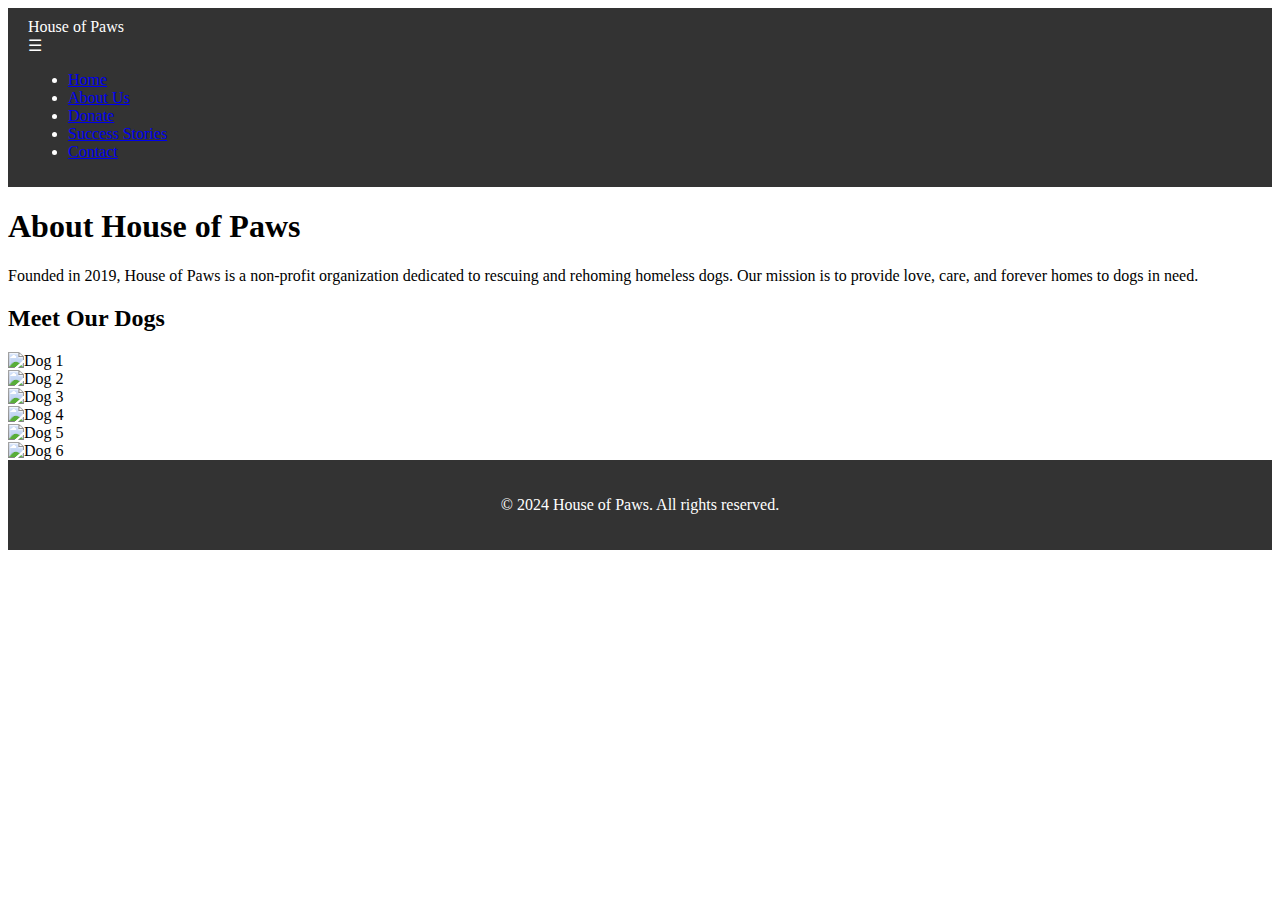
==== About.html @ 351d1116 "Update About.html" ====
<!DOCTYPE html>
<html lang="en">
<head>
  <meta charset="UTF-8">
  <meta name="viewport" content="width=device-width, initial-scale=1.0">
  <title>About Us - House of Paws</title>
  <link rel="stylesheet" href="styles.css">
</head>
<body>
  <header>
    <nav>
      <div class="logo">House of Paws</div>
      <div class="hamburger" onclick="toggleMenu()">☰</div>
      <ul class="nav-links">
        <li><a href="index.html">Home</a></li>
        <li><a href="about.html">About Us</a></li>
        <li><a href="donate.html">Donate</a></li>
        <li><a href="stories.html">Success Stories</a></li>
        <li><a href="contact.html">Contact</a></li>
      </ul>
    </nav>
  </header>

  <section class="about">
    <h1>About House of Paws</h1>
    <p>Founded in 2019, House of Paws is a non-profit organization dedicated to rescuing and rehoming homeless dogs. Our mission is to provide love, care, and forever homes to dogs in need.</p>

    <h2>Meet Our Dogs</h2>
    <div class="gallery-3d">
      <div class="gallery-container">
        <div class="gallery-item">
          <img src="dog1.jpg" alt="Dog 1">
        </div>
        <div class="gallery-item">
          <img src="dog2.jpg" alt="Dog 2">
        </div>
        <div class="gallery-item">
          <img src="dog3.jpg" alt="Dog 3">
        </div>
        <div class="gallery-item">
          <img src="dog4.jpg" alt="Dog 4">
        </div>
        <div class="gallery-item">
          <img src="dog5.jpg" alt="Dog 5">
        </div>
        <div class="gallery-item">
          <img src="dog6.jpg" alt="Dog 6">
        </div>
      </div>
    </div>
  </section>

  <footer>
    <p>&copy; 2024 House of Paws. All rights reserved.</p>
  </footer>

  <script src="scripts.js"></script>
</body>
</html>
---- styles.css ----
● body {
 font-family: Arial, sans-serif; 
margin: 0; 
padding: 0;
}
header {
 background: #333;
 color: white;
 padding: 10px 20px;
 display: flex; 
justify-content: space-between;
 align-items: center;
 }
.auth-links a { color: white;
 text-decoration: none;
 margin-left: 20px; 
}
.hero { 
background: url('hero-image.jpg') no-repeat center center/cover;
 color: white;
 text-align: center; 
padding: 50px 20px; 
}
.cta-button { 
background: #ff5733; 
color: white;
 padding: 10px 20px; 
text-decoration: none;
 }
.donation-tiers { 
display: flex; 
justify-content: 
space-around; 
padding: 20px;
 }
.tier { 
background: 
#f4f4f4; 
padding: 15px;
border-radius: 5px; 
text-align: center;
}
.donate-button { background: #28a745; color: white; padding: 10px 20px; text-decoration: none; }
footer { background: #333; color: white; text-align: center; padding: 20px 0; }
.social-media { margin-bottom: 10px; }
.social-media a { color: white; margin: 0 10px; 
text-decoration: none; 
nav { display: flex; flex-direction: column; align-items: flex-start; background-color: rgba(51, 51, 51, 0.8); /* Semi-transparent */ padding: 10px; position: absolute; /* Optional for positioning */ left: 10px; /* Adjust position */ top: 70px; /* Adjust position below the header */ border-radius: 5px; }
nav a { color: rgba(255, 255, 255, 0.7); /* Less visible */ margin: 5px 0; /* Vertical spacing */ text-decoration: none; transition: color 0.3s; /* Smooth hover effect */ }
nav a:hover { color: white; /* Highlight on hover */ }
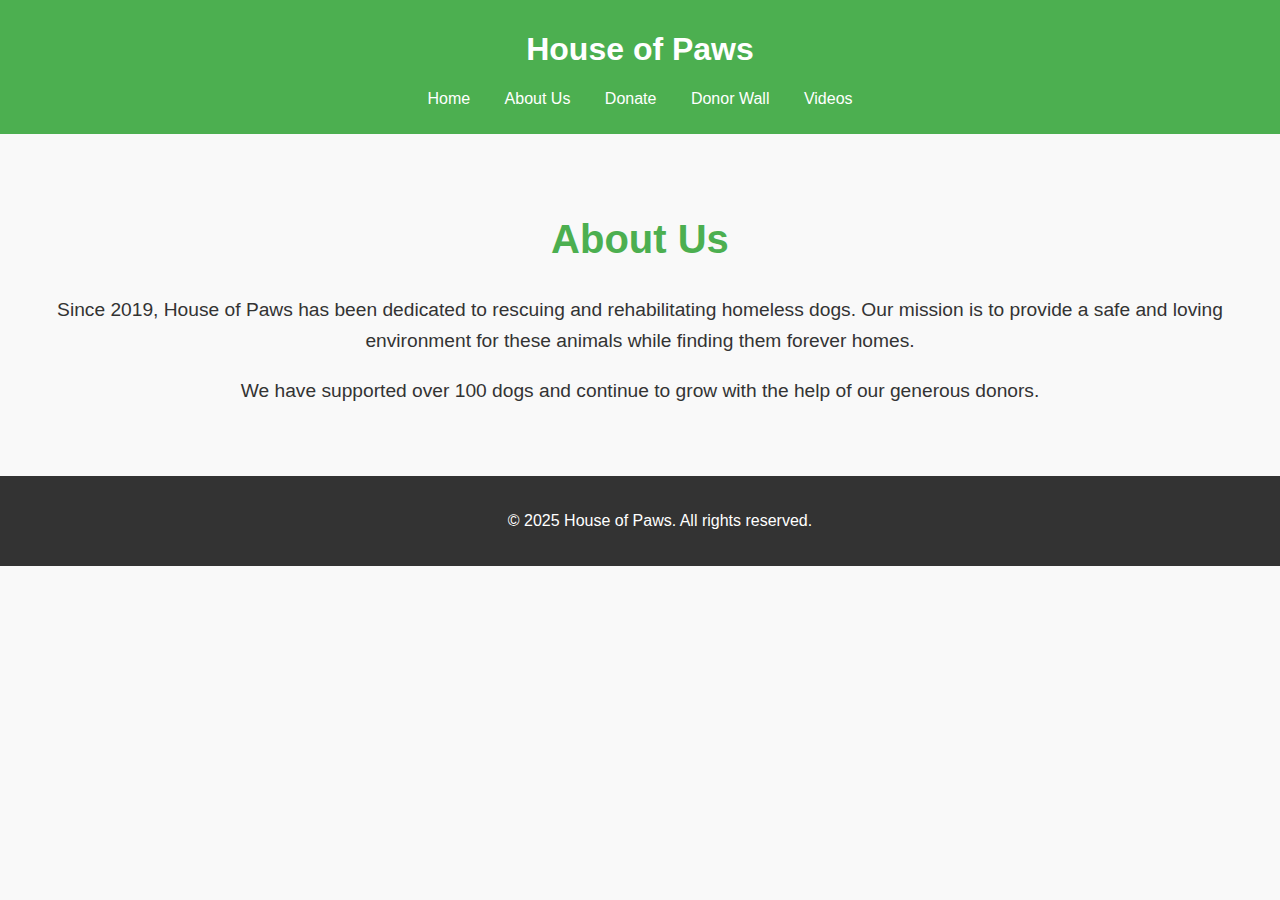
==== commit 88e2c19b: "Update About.html" ====
--- a/About.html
+++ b/About.html
@@ -4,56 +4,91 @@
   <meta charset="UTF-8">
   <meta name="viewport" content="width=device-width, initial-scale=1.0">
   <title>About Us - House of Paws</title>
-  <link rel="stylesheet" href="styles.css">
+  <style>
+    /* Global Styles */
+    body {
+      font-family: Arial, sans-serif;
+      margin: 0;
+      padding: 0;
+      background-color: #f9f9f9;
+      color: #333;
+    }
+
+    header {
+      background-color: #4CAF50;
+      color: white;
+      padding: 10px 0;
+      text-align: center;
+    }
+
+    nav ul {
+      list-style: none;
+      padding: 0;
+    }
+
+    nav ul li {
+      display: inline;
+      margin: 0 15px;
+    }
+
+    nav ul li a {
+      color: white;
+      text-decoration: none;
+    }
+
+    footer {
+      text-align: center;
+      padding: 20px;
+      background-color: #333;
+      color: white;
+      position: relative;
+      width: 100%;
+      bottom: 0;
+    }
+
+    /* About Us Page Styles */
+    .about {
+      text-align: center;
+      padding: 50px 20px;
+    }
+
+    .about h2 {
+      font-size: 2.5rem;
+      color: #4CAF50;
+    }
+
+    .about p {
+      font-size: 1.2rem;
+      line-height: 1.6;
+    }
+  </style>
 </head>
 <body>
   <header>
+    <h1>House of Paws</h1>
     <nav>
-      <div class="logo">House of Paws</div>
-      <div class="hamburger" onclick="toggleMenu()">☰</div>
-      <ul class="nav-links">
+      <ul>
         <li><a href="index.html">Home</a></li>
         <li><a href="about.html">About Us</a></li>
         <li><a href="donate.html">Donate</a></li>
-        <li><a href="stories.html">Success Stories</a></li>
-        <li><a href="contact.html">Contact</a></li>
+        <li><a href="donors.html">Donor Wall</a></li>
+        <li><a href="videos.html">Videos</a></li>
       </ul>
     </nav>
   </header>
 
   <section class="about">
-    <h1>About House of Paws</h1>
-    <p>Founded in 2019, House of Paws is a non-profit organization dedicated to rescuing and rehoming homeless dogs. Our mission is to provide love, care, and forever homes to dogs in need.</p>
-
-    <h2>Meet Our Dogs</h2>
-    <div class="gallery-3d">
-      <div class="gallery-container">
-        <div class="gallery-item">
-          <img src="dog1.jpg" alt="Dog 1">
-        </div>
-        <div class="gallery-item">
-          <img src="dog2.jpg" alt="Dog 2">
-        </div>
-        <div class="gallery-item">
-          <img src="dog3.jpg" alt="Dog 3">
-        </div>
-        <div class="gallery-item">
-          <img src="dog4.jpg" alt="Dog 4">
-        </div>
-        <div class="gallery-item">
-          <img src="dog5.jpg" alt="Dog 5">
-        </div>
-        <div class="gallery-item">
-          <img src="dog6.jpg" alt="Dog 6">
-        </div>
-      </div>
-    </div>
+    <h2>About Us</h2>
+    <p>Since 2019, House of Paws has been dedicated to rescuing and rehabilitating homeless dogs. Our mission is to provide a safe and loving environment for these animals while finding them forever homes.</p>
+    <p>We have supported over 100 dogs and continue to grow with the help of our generous donors.</p>
   </section>
 
   <footer>
-    <p>&copy; 2024 House of Paws. All rights reserved.</p>
+    <p>&copy; 2025 House of Paws. All rights reserved.</p>
   </footer>
 
-  <script src="scripts.js"></script>
+  <script>
+    // Add any JavaScript specific to the About Us page here
+  </script>
 </body>
 </html>
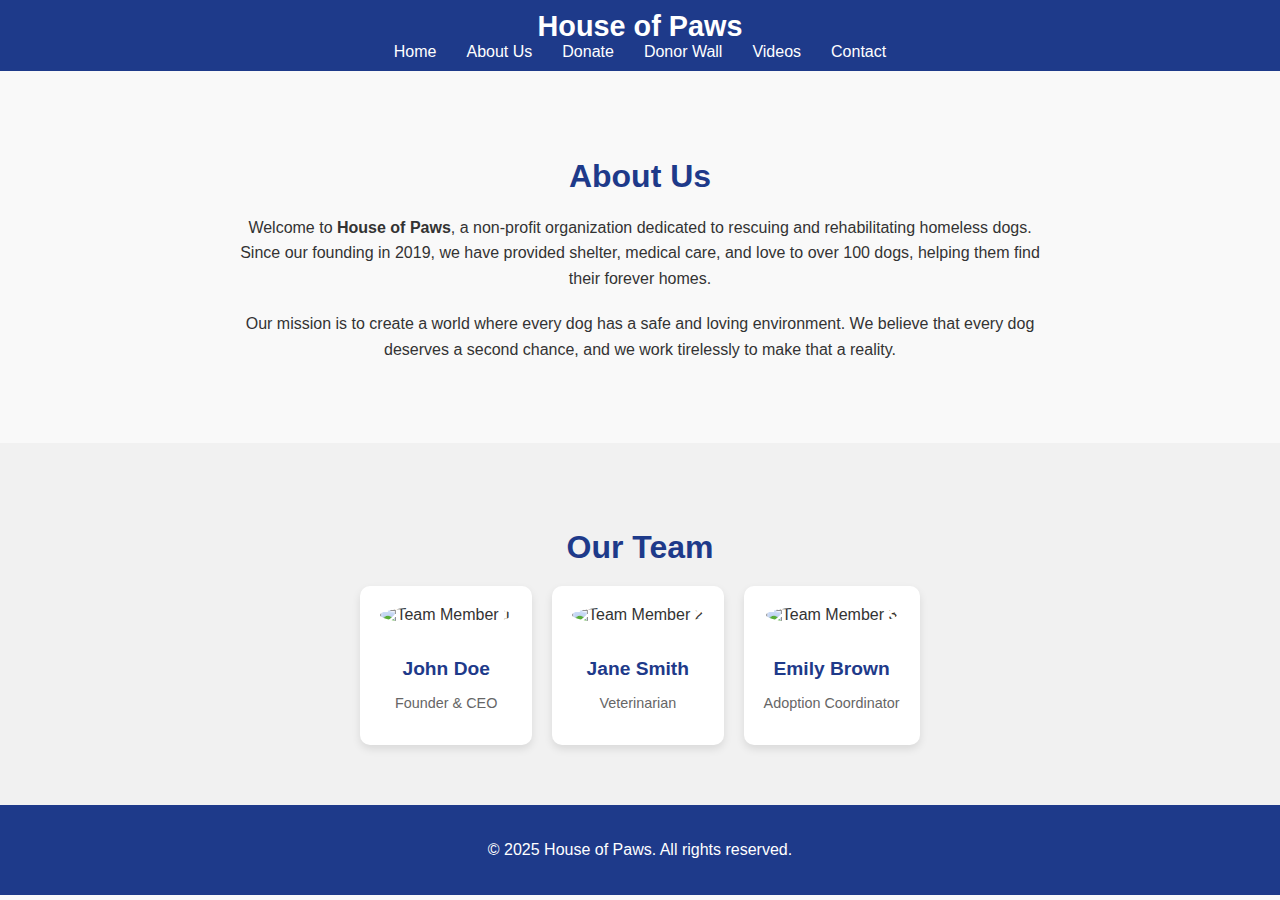
==== commit 0f8c4cf2: "Update About.html" ====
--- a/About.html
+++ b/About.html
@@ -6,89 +6,239 @@
   <title>About Us - House of Paws</title>
   <style>
     /* Global Styles */
-    body {
-      font-family: Arial, sans-serif;
+    body, html {
+      overflow-x: hidden; /* Prevent horizontal scrolling */
+      width: 100%;
       margin: 0;
       padding: 0;
+      font-family: Arial, sans-serif;
       background-color: #f9f9f9;
       color: #333;
     }
 
+    /* Header Styles */
     header {
-      background-color: #4CAF50;
+      background-color: #1e3a8a; /* Royal Blue */
       color: white;
-      padding: 10px 0;
-      text-align: center;
+      padding: 10px 20px;
+      text-align: center;
+      position: relative;
+    }
+
+    header h1 {
+      margin: 0;
+      font-size: 1.8rem;
+    }
+
+    .hamburger {
+      display: none; /* Hidden by default */
+      font-size: 2rem; /* Bigger hamburger icon */
+      cursor: pointer;
+      position: absolute;
+      top: 10px; /* Adjusted position */
+      right: 20px;
+      z-index: 1000; /* Ensure it's above other elements */
+      background-color: black; /* Black background */
+      padding: 10px; /* Add padding for better click area */
+      border-radius: 5px; /* Rounded corners */
     }
 
     nav ul {
       list-style: none;
       padding: 0;
+      margin: 0;
+      display: flex;
+      justify-content: center;
     }
 
     nav ul li {
-      display: inline;
       margin: 0 15px;
     }
 
     nav ul li a {
       color: white;
       text-decoration: none;
-    }
-
+      font-size: 1rem;
+    }
+
+    /* Main Content Styles */
+    .about-section {
+      padding: 60px 20px;
+      text-align: center;
+    }
+
+    .about-section h2 {
+      font-size: 2rem;
+      margin-bottom: 20px;
+      color: #1e3a8a; /* Royal Blue */
+    }
+
+    .about-section p {
+      font-size: 1rem;
+      line-height: 1.6;
+      max-width: 800px;
+      margin: 0 auto 20px;
+    }
+
+    .team-section {
+      padding: 60px 20px;
+      background-color: #f1f1f1;
+      text-align: center;
+    }
+
+    .team-section h2 {
+      font-size: 2rem;
+      margin-bottom: 20px;
+      color: #1e3a8a; /* Royal Blue */
+    }
+
+    .team-grid {
+      display: flex;
+      flex-wrap: wrap;
+      justify-content: center;
+      gap: 20px;
+    }
+
+    .team-member {
+      background-color: white;
+      padding: 20px;
+      border-radius: 10px;
+      box-shadow: 0 4px 8px rgba(0, 0, 0, 0.1);
+      max-width: 250px;
+      text-align: center;
+    }
+
+    .team-member img {
+      width: 100px;
+      height: 100px;
+      border-radius: 50%;
+      margin-bottom: 15px;
+    }
+
+    .team-member h3 {
+      font-size: 1.2rem;
+      margin-bottom: 10px;
+      color: #1e3a8a; /* Royal Blue */
+    }
+
+    .team-member p {
+      font-size: 0.9rem;
+      color: #666;
+    }
+
+    /* Footer Styles */
     footer {
       text-align: center;
       padding: 20px;
-      background-color: #333;
+      background-color: #1e3a8a;
       color: white;
-      position: relative;
-      width: 100%;
-      bottom: 0;
-    }
-
-    /* About Us Page Styles */
-    .about {
-      text-align: center;
-      padding: 50px 20px;
-    }
-
-    .about h2 {
-      font-size: 2.5rem;
-      color: #4CAF50;
-    }
-
-    .about p {
-      font-size: 1.2rem;
-      line-height: 1.6;
+    }
+
+    /* Responsive Styles */
+    @media (max-width: 768px) {
+      .hamburger {
+        display: block; /* Show hamburger on mobile */
+      }
+
+      nav ul {
+        display: none; /* Hide menu by default */
+        flex-direction: column;
+        background-color: #1e3a8a;
+        position: absolute;
+        top: 60px;
+        left: 0;
+        width: 100%;
+        text-align: center;
+      }
+
+      nav ul.active {
+        display: flex; /* Show menu when active */
+      }
+
+      nav ul li {
+        margin: 10px 0;
+      }
+
+      .about-section h2,
+      .team-section h2 {
+        font-size: 1.8rem; /* Smaller font size for mobile */
+      }
+
+      .about-section p {
+        font-size: 0.9rem; /* Smaller font size for mobile */
+      }
+
+      .team-member {
+        max-width: 100%; /* Full width for mobile */
+      }
     }
   </style>
 </head>
 <body>
+  <!-- Header -->
   <header>
     <h1>House of Paws</h1>
+    <div class="hamburger" onclick="toggleMenu()" aria-label="Toggle Menu" aria-expanded="false">&#9776;</div>
     <nav>
-      <ul>
+      <ul id="navMenu">
         <li><a href="index.html">Home</a></li>
         <li><a href="about.html">About Us</a></li>
         <li><a href="donate.html">Donate</a></li>
         <li><a href="donors.html">Donor Wall</a></li>
         <li><a href="videos.html">Videos</a></li>
+        <li><a href="contact.html">Contact</a></li>
       </ul>
     </nav>
   </header>
 
-  <section class="about">
+  <!-- About Section -->
+  <section class="about-section">
     <h2>About Us</h2>
-    <p>Since 2019, House of Paws has been dedicated to rescuing and rehabilitating homeless dogs. Our mission is to provide a safe and loving environment for these animals while finding them forever homes.</p>
-    <p>We have supported over 100 dogs and continue to grow with the help of our generous donors.</p>
+    <p>
+      Welcome to <strong>House of Paws</strong>, a non-profit organization dedicated to rescuing and rehabilitating homeless dogs. 
+      Since our founding in 2019, we have provided shelter, medical care, and love to over 100 dogs, helping them find their forever homes.
+    </p>
+    <p>
+      Our mission is to create a world where every dog has a safe and loving environment. We believe that every dog deserves a second chance, 
+      and we work tirelessly to make that a reality.
+    </p>
   </section>
 
+  <!-- Team Section -->
+  <section class="team-section">
+    <h2>Our Team</h2>
+    <div class="team-grid">
+      <div class="team-member">
+        <img src="images/team1.jpg" alt="Team Member 1">
+        <h3>John Doe</h3>
+        <p>Founder & CEO</p>
+      </div>
+      <div class="team-member">
+        <img src="images/team2.jpg" alt="Team Member 2">
+        <h3>Jane Smith</h3>
+        <p>Veterinarian</p>
+      </div>
+      <div class="team-member">
+        <img src="images/team3.jpg" alt="Team Member 3">
+        <h3>Emily Brown</h3>
+        <p>Adoption Coordinator</p>
+      </div>
+    </div>
+  </section>
+
+  <!-- Footer -->
   <footer>
     <p>&copy; 2025 House of Paws. All rights reserved.</p>
   </footer>
 
   <script>
-    // Add any JavaScript specific to the About Us page here
+    // Toggle Hamburger Menu
+    function toggleMenu() {
+      const navMenu = document.getElementById('navMenu');
+      const hamburger = document.querySelector('.hamburger');
+      navMenu.classList.toggle('active');
+      hamburger.setAttribute('aria-expanded', navMenu.classList.contains('active'));
+    }
   </script>
 </body>
 </html>
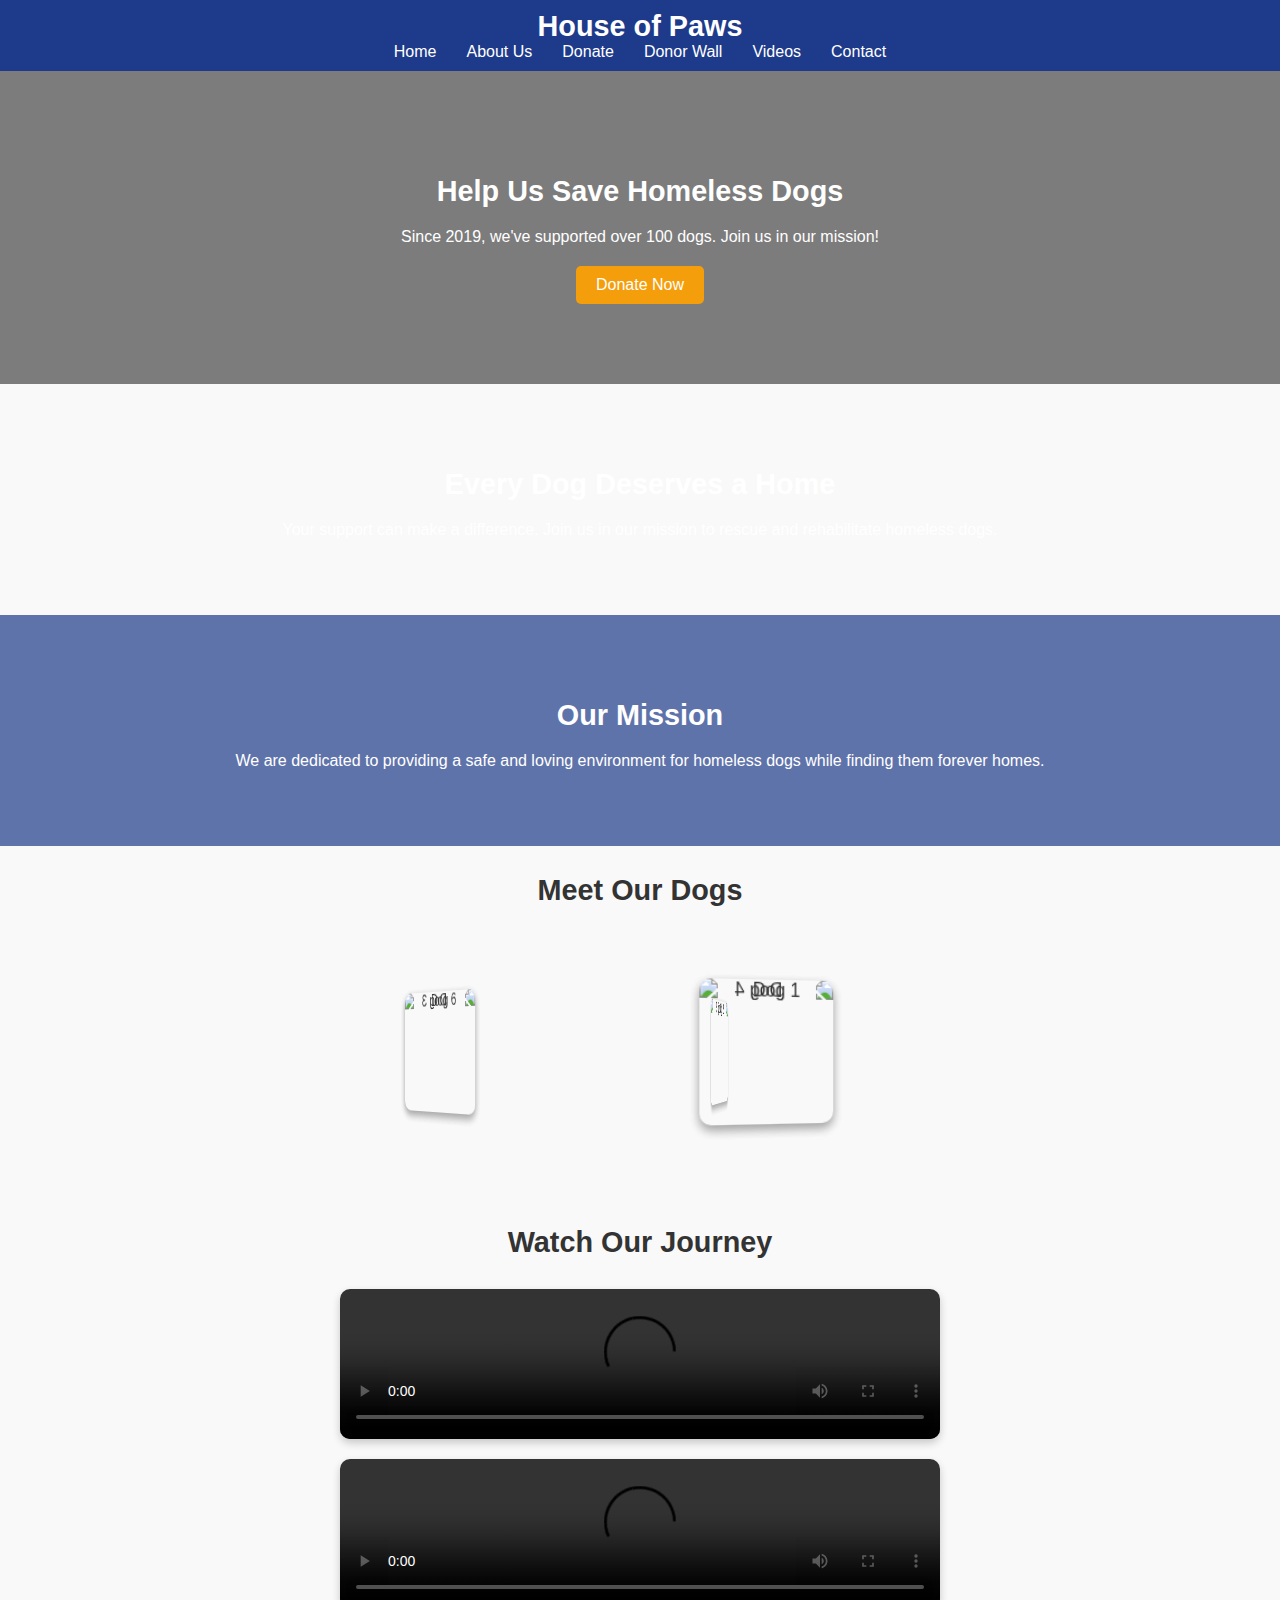
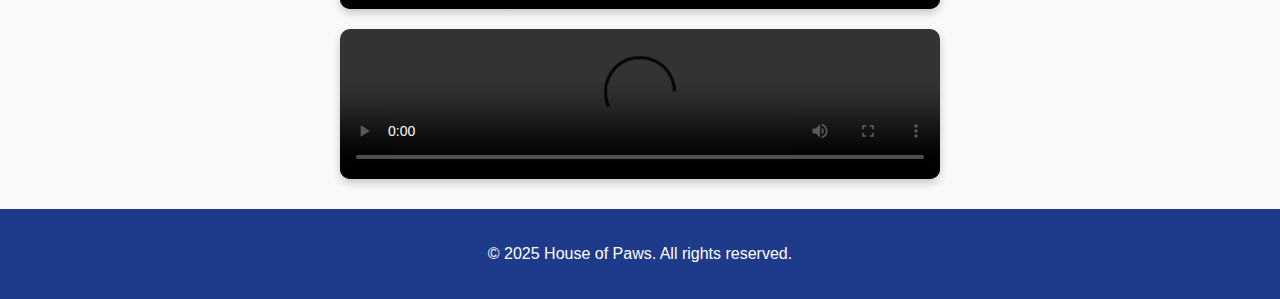
==== commit 28c3bbf8: "Update About.html" ====
--- a/About.html
+++ b/About.html
@@ -3,7 +3,7 @@
 <head>
   <meta charset="UTF-8">
   <meta name="viewport" content="width=device-width, initial-scale=1.0">
-  <title>About Us - House of Paws</title>
+  <title>House of Paws</title>
   <style>
     /* Global Styles */
     body, html {
@@ -23,6 +23,7 @@
       padding: 10px 20px;
       text-align: center;
       position: relative;
+      z-index: 1000; /* Ensure header is above other sections */
     }
 
     header h1 {
@@ -37,7 +38,7 @@
       position: absolute;
       top: 10px; /* Adjusted position */
       right: 20px;
-      z-index: 1000; /* Ensure it's above other elements */
+      z-index: 1001; /* Higher z-index to ensure it's in front */
       background-color: black; /* Black background */
       padding: 10px; /* Add padding for better click area */
       border-radius: 5px; /* Rounded corners */
@@ -61,69 +62,166 @@
       font-size: 1rem;
     }
 
-    /* Main Content Styles */
-    .about-section {
-      padding: 60px 20px;
-      text-align: center;
-    }
-
-    .about-section h2 {
-      font-size: 2rem;
-      margin-bottom: 20px;
-      color: #1e3a8a; /* Royal Blue */
-    }
-
-    .about-section p {
+    /* Hero Section */
+    .hero {
+      text-align: center;
+      padding: 80px 20px; /* Adjusted padding for mobile */
+      background-image: url('images/hero-background.jpg'); /* Add your image here */
+      background-size: cover;
+      background-position: center;
+      color: white;
+      position: relative;
+      z-index: 1; /* Ensure hero is below the hamburger */
+    }
+
+    .hero::before {
+      content: '';
+      position: absolute;
+      top: 0;
+      left: 0;
+      width: 100%;
+      height: 100%;
+      background-color: rgba(0, 0, 0, 0.5); /* Semi-transparent black overlay */
+      z-index: -1; /* Ensure overlay is below the content */
+    }
+
+    .hero h2,
+    .hero p,
+    .hero button {
+      position: relative;
+      z-index: 1;
+    }
+
+    .hero h2 {
+      font-size: 1.8rem; /* Adjusted font size for mobile */
+      margin-bottom: 20px;
+    }
+
+    .hero p {
+      font-size: 1rem; /* Adjusted font size for mobile */
+      margin-bottom: 20px;
+    }
+
+    .hero button {
+      background-color: #f59e0b; /* Gold */
+      color: white;
+      border: none;
+      padding: 10px 20px;
       font-size: 1rem;
-      line-height: 1.6;
-      max-width: 800px;
-      margin: 0 auto 20px;
-    }
-
-    .team-section {
-      padding: 60px 20px;
-      background-color: #f1f1f1;
-      text-align: center;
-    }
-
-    .team-section h2 {
-      font-size: 2rem;
-      margin-bottom: 20px;
-      color: #1e3a8a; /* Royal Blue */
-    }
-
-    .team-grid {
+      cursor: pointer;
+      border-radius: 5px;
+    }
+
+    .hero button:hover {
+      background-color: #d97706; /* Darker Gold */
+    }
+
+    /* Image Background Section */
+    .image-background {
+      background-image: url('images/dog-background.jpg'); /* Add your image here */
+      background-size: cover;
+      background-position: center;
+      padding: 60px 20px; /* Adjusted padding for mobile */
+      text-align: center;
+      color: white;
+    }
+
+    .image-background h2 {
+      font-size: 1.8rem; /* Adjusted font size for mobile */
+      margin-bottom: 20px;
+    }
+
+    .image-background p {
+      font-size: 1rem; /* Adjusted font size for mobile */
+    }
+
+    /* Blue Section with Image Background */
+    .blue-section {
+      background-image: url('images/dog-background-2.jpg'); /* Add your image here */
+      background-size: cover;
+      background-position: center;
+      padding: 60px 20px; /* Adjusted padding for mobile */
+      text-align: center;
+      color: white;
+      position: relative;
+    }
+
+    .blue-section::before {
+      content: '';
+      position: absolute;
+      top: 0;
+      left: 0;
+      width: 100%;
+      height: 100%;
+      background-color: rgba(30, 58, 138, 0.7); /* Royal Blue with 70% opacity */
+    }
+
+    .blue-section h2,
+    .blue-section p {
+      position: relative;
+      z-index: 1;
+    }
+
+    .blue-section h2 {
+      font-size: 1.8rem; /* Adjusted font size for mobile */
+      margin-bottom: 20px;
+    }
+
+    .blue-section p {
+      font-size: 1rem; /* Adjusted font size for mobile */
+    }
+
+    /* 3D Image Gallery */
+    .gallery-section {
+      text-align: center;
+      margin: 20px 0;
+    }
+
+    .gallery-section h3 {
+      font-size: 1.8rem; /* Adjusted font size for mobile */
+      margin-bottom: 20px;
+    }
+
+    .gallery {
+      position: relative;
+      width: 100%;
+      height: 250px; /* Adjusted height for mobile */
+      perspective: 1000px;
+      margin: 20px auto; /* Center the gallery */
       display: flex;
-      flex-wrap: wrap;
       justify-content: center;
-      gap: 20px;
-    }
-
-    .team-member {
-      background-color: white;
-      padding: 20px;
+      align-items: center;
+    }
+
+    .gallery img {
+      position: absolute;
+      width: 120px; /* Smaller images for mobile */
+      height: 120px;
       border-radius: 10px;
-      box-shadow: 0 4px 8px rgba(0, 0, 0, 0.1);
-      max-width: 250px;
-      text-align: center;
-    }
-
-    .team-member img {
-      width: 100px;
-      height: 100px;
-      border-radius: 50%;
-      margin-bottom: 15px;
-    }
-
-    .team-member h3 {
-      font-size: 1.2rem;
-      margin-bottom: 10px;
-      color: #1e3a8a; /* Royal Blue */
-    }
-
-    .team-member p {
-      font-size: 0.9rem;
-      color: #666;
+      box-shadow: 0 4px 8px rgba(0, 0, 0, 0.2);
+      transform-style: preserve-3d;
+      transition: transform 1s;
+    }
+
+    /* Vertical Video Section */
+    .video-section {
+      display: flex;
+      flex-direction: column;
+      align-items: center;
+      margin: 20px 0;
+    }
+
+    .video-section h3 {
+      font-size: 1.8rem; /* Adjusted font size for mobile */
+      margin-bottom: 20px;
+    }
+
+    .video-section video {
+      width: 100%; /* Full width for mobile */
+      max-width: 600px;
+      border-radius: 10px;
+      box-shadow: 0 4px 8px rgba(0, 0, 0, 0.2);
+      margin: 10px 0;
     }
 
     /* Footer Styles */
@@ -159,17 +257,31 @@
         margin: 10px 0;
       }
 
-      .about-section h2,
-      .team-section h2 {
-        font-size: 1.8rem; /* Smaller font size for mobile */
-      }
-
-      .about-section p {
-        font-size: 0.9rem; /* Smaller font size for mobile */
-      }
-
-      .team-member {
-        max-width: 100%; /* Full width for mobile */
+      .hero h2 {
+        font-size: 1.5rem; /* Smaller font size for very small screens */
+      }
+
+      .hero p {
+        font-size: 0.9rem; /* Smaller font size for very small screens */
+      }
+
+      .image-background h2,
+      .blue-section h2 {
+        font-size: 1.5rem; /* Smaller font size for very small screens */
+      }
+
+      .image-background p,
+      .blue-section p {
+        font-size: 0.9rem; /* Smaller font size for very small screens */
+      }
+
+      .gallery {
+        height: 200px; /* Smaller height for very small screens */
+      }
+
+      .gallery img {
+        width: 100px; /* Smaller images for very small screens */
+        height: 100px;
       }
     }
   </style>
@@ -191,39 +303,53 @@
     </nav>
   </header>
 
-  <!-- About Section -->
-  <section class="about-section">
-    <h2>About Us</h2>
-    <p>
-      Welcome to <strong>House of Paws</strong>, a non-profit organization dedicated to rescuing and rehabilitating homeless dogs. 
-      Since our founding in 2019, we have provided shelter, medical care, and love to over 100 dogs, helping them find their forever homes.
-    </p>
-    <p>
-      Our mission is to create a world where every dog has a safe and loving environment. We believe that every dog deserves a second chance, 
-      and we work tirelessly to make that a reality.
-    </p>
-  </section>
-
-  <!-- Team Section -->
-  <section class="team-section">
-    <h2>Our Team</h2>
-    <div class="team-grid">
-      <div class="team-member">
-        <img src="images/team1.jpg" alt="Team Member 1">
-        <h3>John Doe</h3>
-        <p>Founder & CEO</p>
-      </div>
-      <div class="team-member">
-        <img src="images/team2.jpg" alt="Team Member 2">
-        <h3>Jane Smith</h3>
-        <p>Veterinarian</p>
-      </div>
-      <div class="team-member">
-        <img src="images/team3.jpg" alt="Team Member 3">
-        <h3>Emily Brown</h3>
-        <p>Adoption Coordinator</p>
-      </div>
+  <!-- Hero Section -->
+  <section class="hero">
+    <h2>Help Us Save Homeless Dogs</h2>
+    <p>Since 2019, we've supported over 100 dogs. Join us in our mission!</p>
+    <button onclick="window.location.href='donate.html'">Donate Now</button>
+  </section>
+
+  <!-- Image Background Section -->
+  <section class="image-background">
+    <h2>Every Dog Deserves a Home</h2>
+    <p>Your support can make a difference. Join us in our mission to rescue and rehabilitate homeless dogs.</p>
+  </section>
+
+  <!-- Blue Section -->
+  <section class="blue-section">
+    <h2>Our Mission</h2>
+    <p>We are dedicated to providing a safe and loving environment for homeless dogs while finding them forever homes.</p>
+  </section>
+
+  <!-- 3D Image Gallery -->
+  <section class="gallery-section">
+    <h3>Meet Our Dogs</h3>
+    <div class="gallery" id="gallery">
+      <img src="images/dog1.jpg" alt="Dog 1">
+      <img src="images/dog2.jpg" alt="Dog 2">
+      <img src="images/dog3.jpg" alt="Dog 3">
+      <img src="images/dog4.jpg" alt="Dog 4">
+      <img src="images/dog5.jpg" alt="Dog 5">
+      <img src="images/dog6.jpg" alt="Dog 6">
     </div>
+  </section>
+
+  <!-- Vertical Video Section -->
+  <section class="video-section">
+    <h3>Watch Our Journey</h3>
+    <video controls>
+      <source src="videos/video1.mp4" type="video/mp4">
+      Your browser does not support the video tag.
+    </video>
+    <video controls>
+      <source src="videos/video2.mp4" type="video/mp4">
+      Your browser does not support the video tag.
+    </video>
+    <video controls>
+      <source src="videos/video3.mp4" type="video/mp4">
+      Your browser does not support the video tag.
+    </video>
   </section>
 
   <!-- Footer -->
@@ -239,6 +365,22 @@
       navMenu.classList.toggle('active');
       hamburger.setAttribute('aria-expanded', navMenu.classList.contains('active'));
     }
+
+    // 3D Image Gallery Animation
+    const gallery = document.getElementById('gallery');
+    const images = gallery.getElementsByTagName('img');
+    let angle = 0;
+
+    setInterval(() => {
+      angle = (angle + 1) % 360;
+      for (let i = 0; i < images.length; i++) {
+        const imgAngle = (angle + (i * 60)) % 360; // 6 images, 60 degrees apart
+        const radius = window.innerWidth < 768 ? 100 : 200; /* Adjust radius for mobile */
+        const x = Math.sin((imgAngle * Math.PI) / 180) * radius;
+        const z = Math.cos((imgAngle * Math.PI) / 180) * radius;
+        images[i].style.transform = `rotateY(${imgAngle}deg) translateX(${x}px) translateZ(${z}px)`;
+      }
+    }, 50);
   </script>
 </body>
 </html>
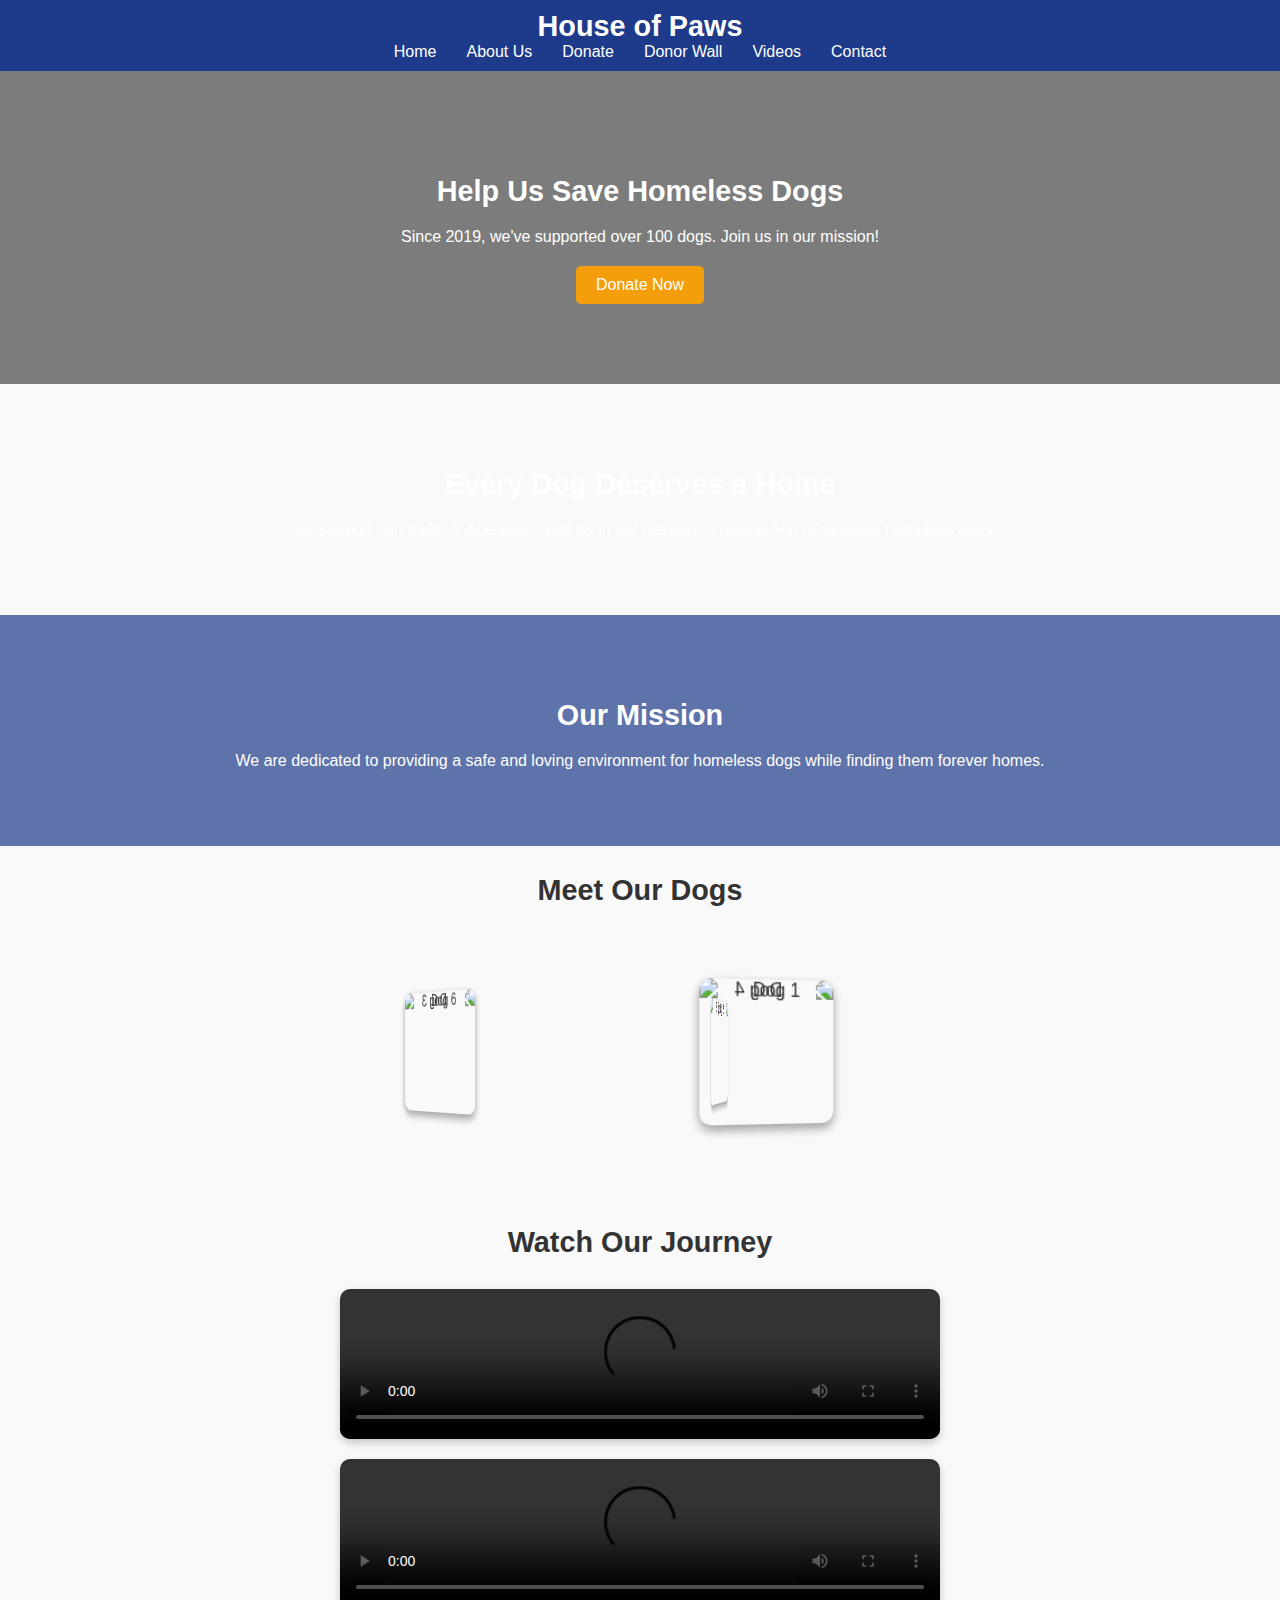
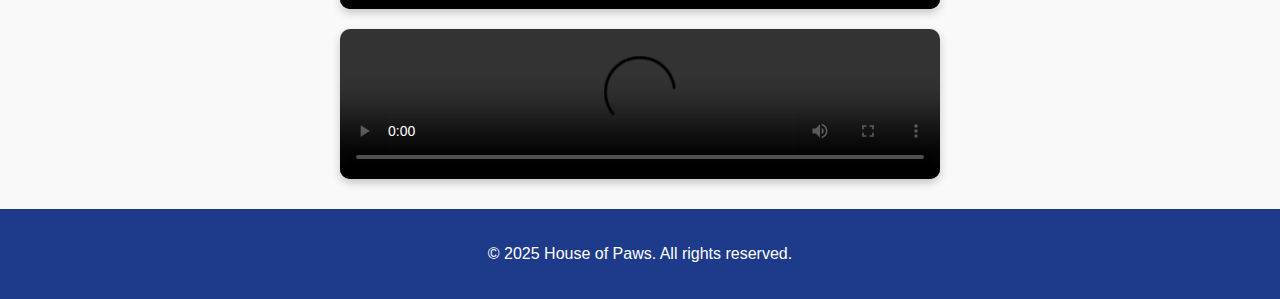
==== commit 6726e015: "Update About.html" ====
--- a/About.html
+++ b/About.html
@@ -71,7 +71,7 @@
       background-position: center;
       color: white;
       position: relative;
-      z-index: 1; /* Ensure hero is below the hamburger */
+      z-index: 1; /* Ensure hero is below the hamburger and navigation */
     }
 
     .hero::before {
@@ -243,10 +243,11 @@
         flex-direction: column;
         background-color: #1e3a8a;
         position: absolute;
-        top: 60px;
+        top: 60px; /* Position below the header */
         left: 0;
         width: 100%;
         text-align: center;
+        z-index: 1002; /* Higher z-index to ensure it's above other sections */
       }
 
       nav ul.active {
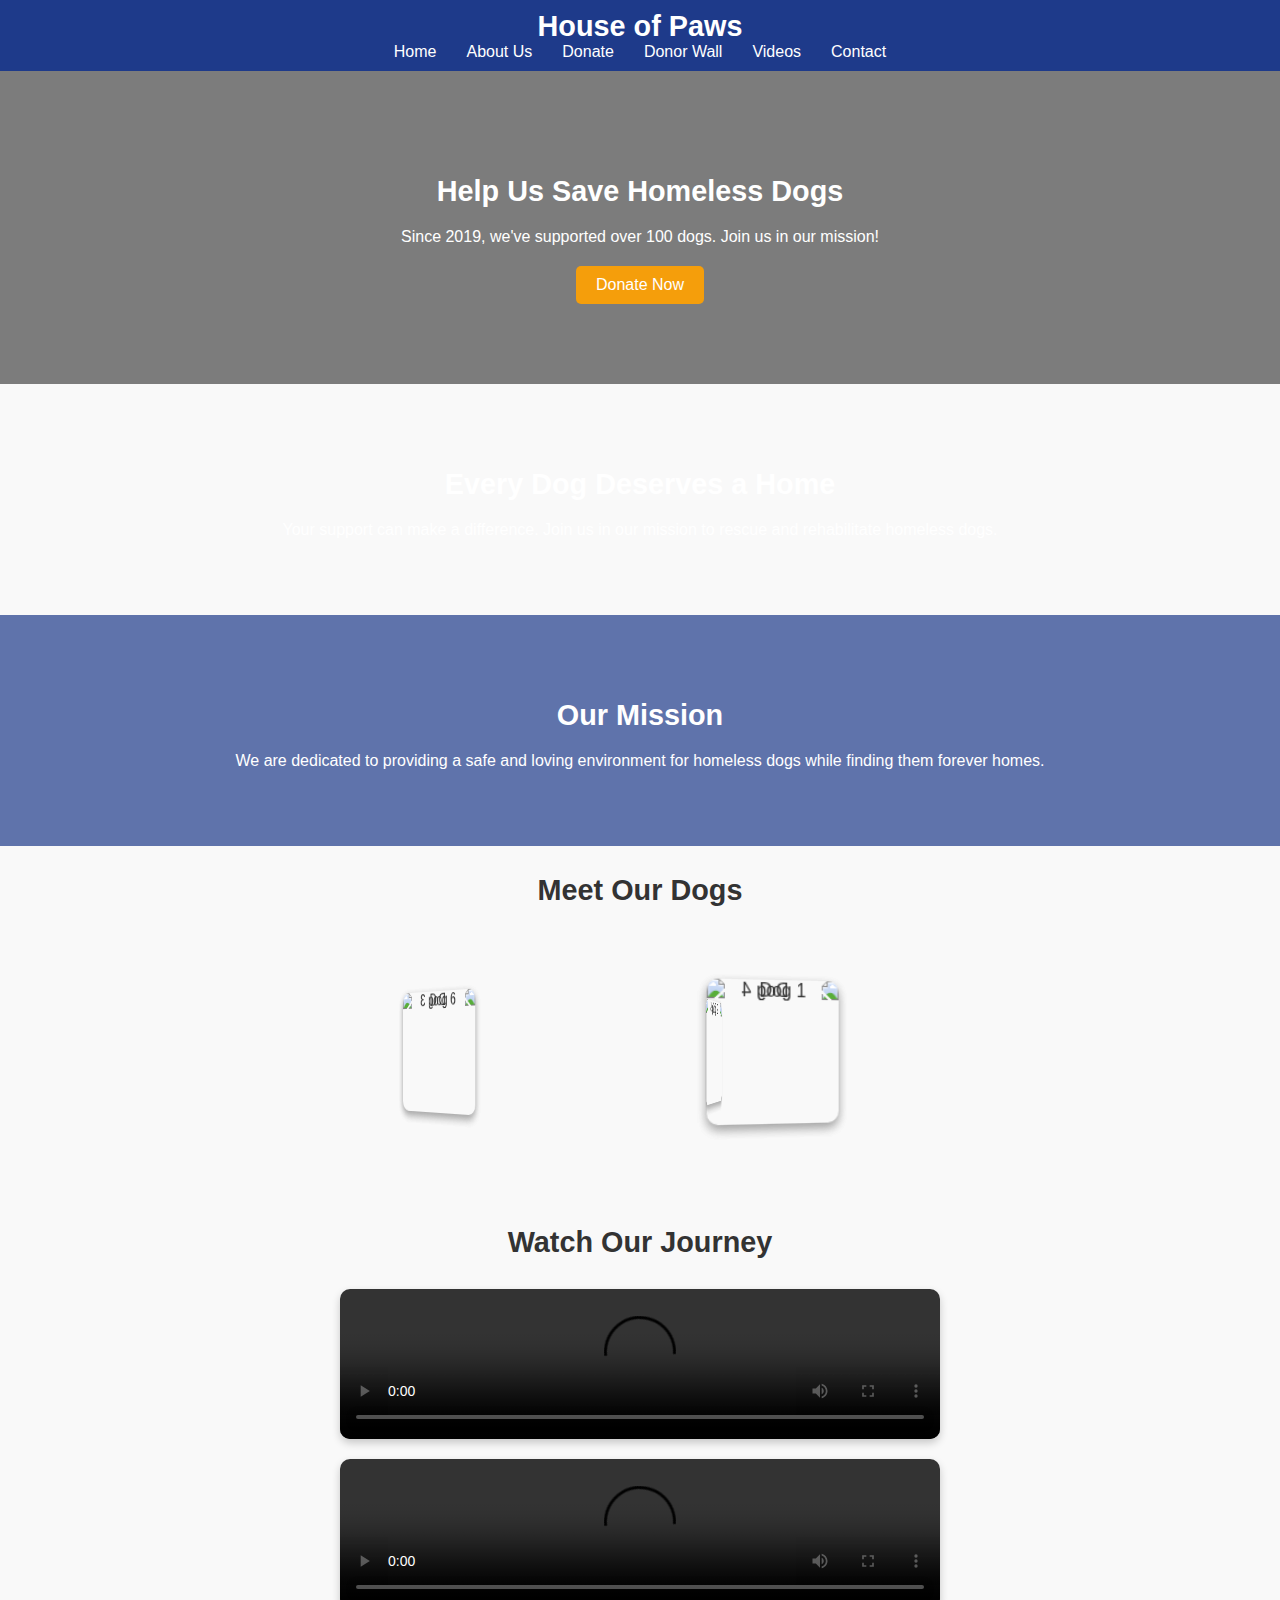
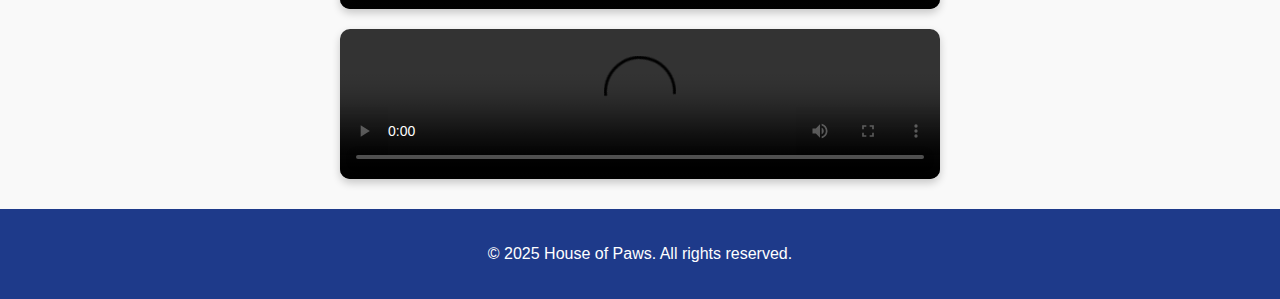
==== commit dfdadeb8: "Update About.html" ====
--- a/About.html
+++ b/About.html
@@ -242,16 +242,20 @@
         display: none; /* Hide menu by default */
         flex-direction: column;
         background-color: #1e3a8a;
-        position: absolute;
-        top: 60px; /* Position below the header */
+        position: fixed; /* Fix menu to top */
+        top: 0; /* Position below the header */
         left: 0;
         width: 100%;
         text-align: center;
+        padding: 20px 0;
         z-index: 1002; /* Higher z-index to ensure it's above other sections */
+        transition: transform 0.3s ease; /* Smooth transition for sliding effect */
+        transform: translateY(-100%); /* Initially hidden */
       }
 
       nav ul.active {
-        display: flex; /* Show menu when active */
+        display: flex;
+        transform: translateY(0); /* Slide in when active */
       }
 
       nav ul li {
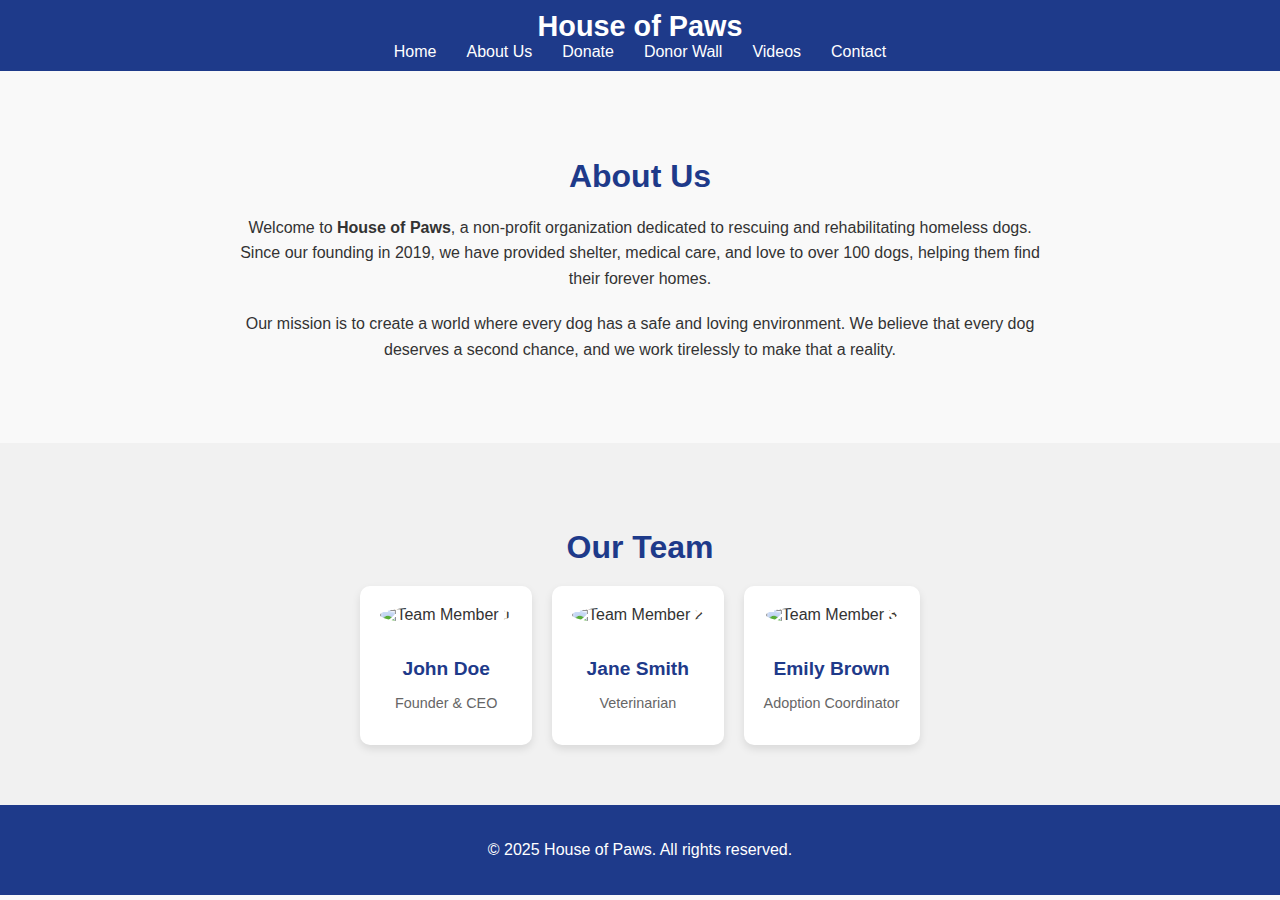
==== commit 9f8625cd: "Update About.html" ====
--- a/About.html
+++ b/About.html
@@ -3,7 +3,7 @@
 <head>
   <meta charset="UTF-8">
   <meta name="viewport" content="width=device-width, initial-scale=1.0">
-  <title>House of Paws</title>
+  <title>About Us - House of Paws</title>
   <style>
     /* Global Styles */
     body, html {
@@ -23,7 +23,6 @@
       padding: 10px 20px;
       text-align: center;
       position: relative;
-      z-index: 1000; /* Ensure header is above other sections */
     }
 
     header h1 {
@@ -38,7 +37,7 @@
       position: absolute;
       top: 10px; /* Adjusted position */
       right: 20px;
-      z-index: 1001; /* Higher z-index to ensure it's in front */
+      z-index: 1000; /* Ensure it's above other elements */
       background-color: black; /* Black background */
       padding: 10px; /* Add padding for better click area */
       border-radius: 5px; /* Rounded corners */
@@ -62,166 +61,69 @@
       font-size: 1rem;
     }
 
-    /* Hero Section */
-    .hero {
-      text-align: center;
-      padding: 80px 20px; /* Adjusted padding for mobile */
-      background-image: url('images/hero-background.jpg'); /* Add your image here */
-      background-size: cover;
-      background-position: center;
-      color: white;
-      position: relative;
-      z-index: 1; /* Ensure hero is below the hamburger and navigation */
-    }
-
-    .hero::before {
-      content: '';
-      position: absolute;
-      top: 0;
-      left: 0;
-      width: 100%;
-      height: 100%;
-      background-color: rgba(0, 0, 0, 0.5); /* Semi-transparent black overlay */
-      z-index: -1; /* Ensure overlay is below the content */
-    }
-
-    .hero h2,
-    .hero p,
-    .hero button {
-      position: relative;
-      z-index: 1;
-    }
-
-    .hero h2 {
-      font-size: 1.8rem; /* Adjusted font size for mobile */
+    /* Main Content Styles */
+    .about-section {
+      padding: 60px 20px;
+      text-align: center;
+    }
+
+    .about-section h2 {
+      font-size: 2rem;
       margin-bottom: 20px;
-    }
-
-    .hero p {
-      font-size: 1rem; /* Adjusted font size for mobile */
+      color: #1e3a8a; /* Royal Blue */
+    }
+
+    .about-section p {
+      font-size: 1rem;
+      line-height: 1.6;
+      max-width: 800px;
+      margin: 0 auto 20px;
+    }
+
+    .team-section {
+      padding: 60px 20px;
+      background-color: #f1f1f1;
+      text-align: center;
+    }
+
+    .team-section h2 {
+      font-size: 2rem;
       margin-bottom: 20px;
-    }
-
-    .hero button {
-      background-color: #f59e0b; /* Gold */
-      color: white;
-      border: none;
-      padding: 10px 20px;
-      font-size: 1rem;
-      cursor: pointer;
-      border-radius: 5px;
-    }
-
-    .hero button:hover {
-      background-color: #d97706; /* Darker Gold */
-    }
-
-    /* Image Background Section */
-    .image-background {
-      background-image: url('images/dog-background.jpg'); /* Add your image here */
-      background-size: cover;
-      background-position: center;
-      padding: 60px 20px; /* Adjusted padding for mobile */
-      text-align: center;
-      color: white;
-    }
-
-    .image-background h2 {
-      font-size: 1.8rem; /* Adjusted font size for mobile */
-      margin-bottom: 20px;
-    }
-
-    .image-background p {
-      font-size: 1rem; /* Adjusted font size for mobile */
-    }
-
-    /* Blue Section with Image Background */
-    .blue-section {
-      background-image: url('images/dog-background-2.jpg'); /* Add your image here */
-      background-size: cover;
-      background-position: center;
-      padding: 60px 20px; /* Adjusted padding for mobile */
-      text-align: center;
-      color: white;
-      position: relative;
-    }
-
-    .blue-section::before {
-      content: '';
-      position: absolute;
-      top: 0;
-      left: 0;
-      width: 100%;
-      height: 100%;
-      background-color: rgba(30, 58, 138, 0.7); /* Royal Blue with 70% opacity */
-    }
-
-    .blue-section h2,
-    .blue-section p {
-      position: relative;
-      z-index: 1;
-    }
-
-    .blue-section h2 {
-      font-size: 1.8rem; /* Adjusted font size for mobile */
-      margin-bottom: 20px;
-    }
-
-    .blue-section p {
-      font-size: 1rem; /* Adjusted font size for mobile */
-    }
-
-    /* 3D Image Gallery */
-    .gallery-section {
-      text-align: center;
-      margin: 20px 0;
-    }
-
-    .gallery-section h3 {
-      font-size: 1.8rem; /* Adjusted font size for mobile */
-      margin-bottom: 20px;
-    }
-
-    .gallery {
-      position: relative;
-      width: 100%;
-      height: 250px; /* Adjusted height for mobile */
-      perspective: 1000px;
-      margin: 20px auto; /* Center the gallery */
+      color: #1e3a8a; /* Royal Blue */
+    }
+
+    .team-grid {
       display: flex;
+      flex-wrap: wrap;
       justify-content: center;
-      align-items: center;
-    }
-
-    .gallery img {
-      position: absolute;
-      width: 120px; /* Smaller images for mobile */
-      height: 120px;
+      gap: 20px;
+    }
+
+    .team-member {
+      background-color: white;
+      padding: 20px;
       border-radius: 10px;
-      box-shadow: 0 4px 8px rgba(0, 0, 0, 0.2);
-      transform-style: preserve-3d;
-      transition: transform 1s;
-    }
-
-    /* Vertical Video Section */
-    .video-section {
-      display: flex;
-      flex-direction: column;
-      align-items: center;
-      margin: 20px 0;
-    }
-
-    .video-section h3 {
-      font-size: 1.8rem; /* Adjusted font size for mobile */
-      margin-bottom: 20px;
-    }
-
-    .video-section video {
-      width: 100%; /* Full width for mobile */
-      max-width: 600px;
-      border-radius: 10px;
-      box-shadow: 0 4px 8px rgba(0, 0, 0, 0.2);
-      margin: 10px 0;
+      box-shadow: 0 4px 8px rgba(0, 0, 0, 0.1);
+      max-width: 250px;
+      text-align: center;
+    }
+
+    .team-member img {
+      width: 100px;
+      height: 100px;
+      border-radius: 50%;
+      margin-bottom: 15px;
+    }
+
+    .team-member h3 {
+      font-size: 1.2rem;
+      margin-bottom: 10px;
+      color: #1e3a8a; /* Royal Blue */
+    }
+
+    .team-member p {
+      font-size: 0.9rem;
+      color: #666;
     }
 
     /* Footer Styles */
@@ -242,51 +144,32 @@
         display: none; /* Hide menu by default */
         flex-direction: column;
         background-color: #1e3a8a;
-        position: fixed; /* Fix menu to top */
-        top: 0; /* Position below the header */
+        position: absolute;
+        top: 60px;
         left: 0;
         width: 100%;
         text-align: center;
-        padding: 20px 0;
-        z-index: 1002; /* Higher z-index to ensure it's above other sections */
-        transition: transform 0.3s ease; /* Smooth transition for sliding effect */
-        transform: translateY(-100%); /* Initially hidden */
       }
 
       nav ul.active {
-        display: flex;
-        transform: translateY(0); /* Slide in when active */
+        display: flex; /* Show menu when active */
       }
 
       nav ul li {
         margin: 10px 0;
       }
 
-      .hero h2 {
-        font-size: 1.5rem; /* Smaller font size for very small screens */
-      }
-
-      .hero p {
-        font-size: 0.9rem; /* Smaller font size for very small screens */
-      }
-
-      .image-background h2,
-      .blue-section h2 {
-        font-size: 1.5rem; /* Smaller font size for very small screens */
-      }
-
-      .image-background p,
-      .blue-section p {
-        font-size: 0.9rem; /* Smaller font size for very small screens */
-      }
-
-      .gallery {
-        height: 200px; /* Smaller height for very small screens */
-      }
-
-      .gallery img {
-        width: 100px; /* Smaller images for very small screens */
-        height: 100px;
+      .about-section h2,
+      .team-section h2 {
+        font-size: 1.8rem; /* Smaller font size for mobile */
+      }
+
+      .about-section p {
+        font-size: 0.9rem; /* Smaller font size for mobile */
+      }
+
+      .team-member {
+        max-width: 100%; /* Full width for mobile */
       }
     }
   </style>
@@ -308,53 +191,39 @@
     </nav>
   </header>
 
-  <!-- Hero Section -->
-  <section class="hero">
-    <h2>Help Us Save Homeless Dogs</h2>
-    <p>Since 2019, we've supported over 100 dogs. Join us in our mission!</p>
-    <button onclick="window.location.href='donate.html'">Donate Now</button>
+  <!-- About Section -->
+  <section class="about-section">
+    <h2>About Us</h2>
+    <p>
+      Welcome to <strong>House of Paws</strong>, a non-profit organization dedicated to rescuing and rehabilitating homeless dogs. 
+      Since our founding in 2019, we have provided shelter, medical care, and love to over 100 dogs, helping them find their forever homes.
+    </p>
+    <p>
+      Our mission is to create a world where every dog has a safe and loving environment. We believe that every dog deserves a second chance, 
+      and we work tirelessly to make that a reality.
+    </p>
   </section>
 
-  <!-- Image Background Section -->
-  <section class="image-background">
-    <h2>Every Dog Deserves a Home</h2>
-    <p>Your support can make a difference. Join us in our mission to rescue and rehabilitate homeless dogs.</p>
-  </section>
-
-  <!-- Blue Section -->
-  <section class="blue-section">
-    <h2>Our Mission</h2>
-    <p>We are dedicated to providing a safe and loving environment for homeless dogs while finding them forever homes.</p>
-  </section>
-
-  <!-- 3D Image Gallery -->
-  <section class="gallery-section">
-    <h3>Meet Our Dogs</h3>
-    <div class="gallery" id="gallery">
-      <img src="images/dog1.jpg" alt="Dog 1">
-      <img src="images/dog2.jpg" alt="Dog 2">
-      <img src="images/dog3.jpg" alt="Dog 3">
-      <img src="images/dog4.jpg" alt="Dog 4">
-      <img src="images/dog5.jpg" alt="Dog 5">
-      <img src="images/dog6.jpg" alt="Dog 6">
+  <!-- Team Section -->
+  <section class="team-section">
+    <h2>Our Team</h2>
+    <div class="team-grid">
+      <div class="team-member">
+        <img src="images/team1.jpg" alt="Team Member 1">
+        <h3>John Doe</h3>
+        <p>Founder & CEO</p>
+      </div>
+      <div class="team-member">
+        <img src="images/team2.jpg" alt="Team Member 2">
+        <h3>Jane Smith</h3>
+        <p>Veterinarian</p>
+      </div>
+      <div class="team-member">
+        <img src="images/team3.jpg" alt="Team Member 3">
+        <h3>Emily Brown</h3>
+        <p>Adoption Coordinator</p>
+      </div>
     </div>
-  </section>
-
-  <!-- Vertical Video Section -->
-  <section class="video-section">
-    <h3>Watch Our Journey</h3>
-    <video controls>
-      <source src="videos/video1.mp4" type="video/mp4">
-      Your browser does not support the video tag.
-    </video>
-    <video controls>
-      <source src="videos/video2.mp4" type="video/mp4">
-      Your browser does not support the video tag.
-    </video>
-    <video controls>
-      <source src="videos/video3.mp4" type="video/mp4">
-      Your browser does not support the video tag.
-    </video>
   </section>
 
   <!-- Footer -->
@@ -370,22 +239,6 @@
       navMenu.classList.toggle('active');
       hamburger.setAttribute('aria-expanded', navMenu.classList.contains('active'));
     }
-
-    // 3D Image Gallery Animation
-    const gallery = document.getElementById('gallery');
-    const images = gallery.getElementsByTagName('img');
-    let angle = 0;
-
-    setInterval(() => {
-      angle = (angle + 1) % 360;
-      for (let i = 0; i < images.length; i++) {
-        const imgAngle = (angle + (i * 60)) % 360; // 6 images, 60 degrees apart
-        const radius = window.innerWidth < 768 ? 100 : 200; /* Adjust radius for mobile */
-        const x = Math.sin((imgAngle * Math.PI) / 180) * radius;
-        const z = Math.cos((imgAngle * Math.PI) / 180) * radius;
-        images[i].style.transform = `rotateY(${imgAngle}deg) translateX(${x}px) translateZ(${z}px)`;
-      }
-    }, 50);
   </script>
 </body>
 </html>
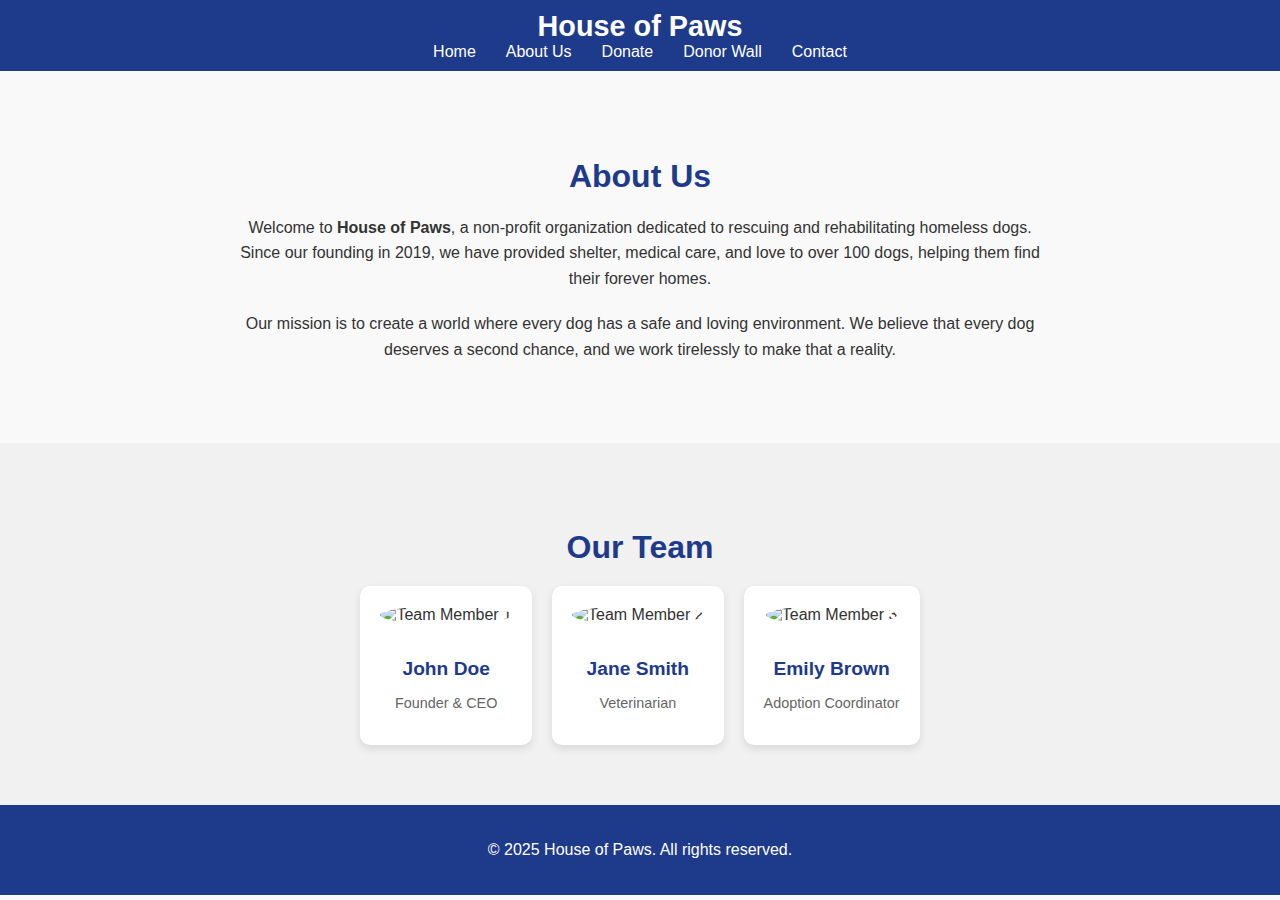
==== commit a74d64b4: "Update About.html" ====
--- a/About.html
+++ b/About.html
@@ -185,7 +185,6 @@
         <li><a href="about.html">About Us</a></li>
         <li><a href="donate.html">Donate</a></li>
         <li><a href="donors.html">Donor Wall</a></li>
-        <li><a href="videos.html">Videos</a></li>
         <li><a href="contact.html">Contact</a></li>
       </ul>
     </nav>
